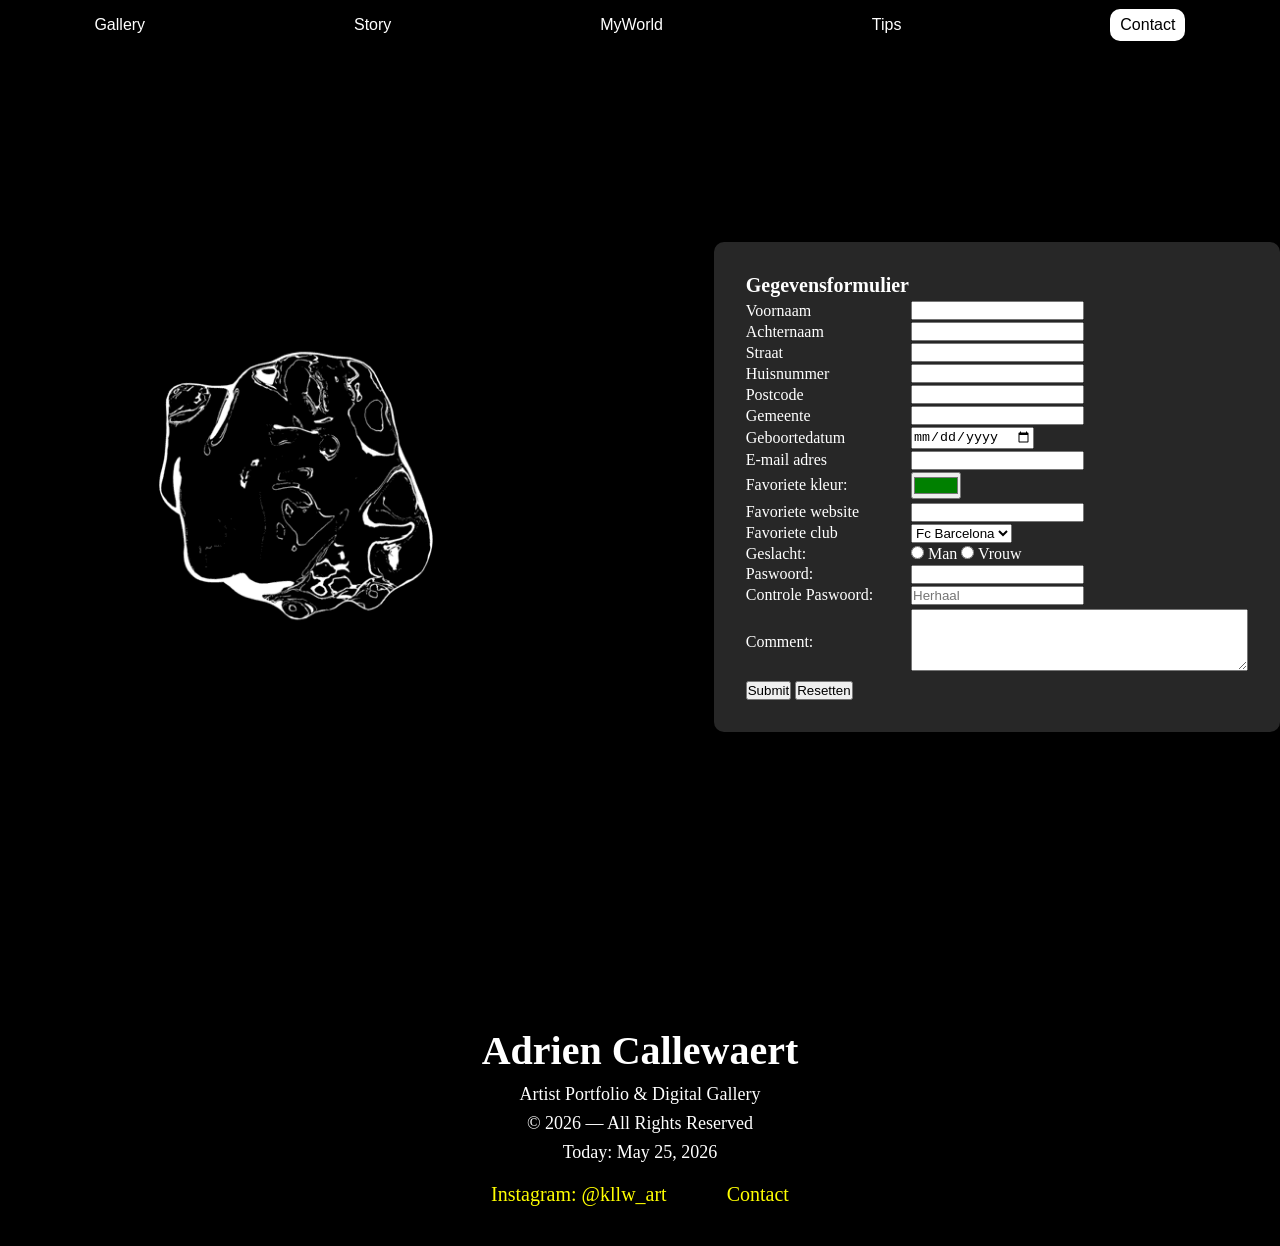
==== contact.html @ e92e4c1d "mijn website" ====
<!DOCTYPE html>
<html lang="en">
<head>
    <meta charset='UTF-8'/>
    <title>MyWorld</title>
    <link rel='stylesheet' href='style.css'/>
</head>
<body>

    <header>

        <div class='menu'>                                   
            <div class='box gallery'>
                <a href="gallery.html" class="btnhover"">Gallery</a>
            </div>
            <div class='box story'>
                <a href="story.html" class="btnhover">Story</a>
            </div>
            <div class='box home'>
                <a href="World.html" class="btnhover"">MyWorld</a>
            </div>
            <div class='box tips'>
                <a href="tips.html" class="btnhover"">Tips</a>
            </div>  
            <div class="box contact">
                <a href="contact.html" class="btn"">Contact</a>
            </div>
        </div>

    </header>
    <h1 "style= font-size:40px;">Contact</h1>
<div class="background">
    <div class="color">
        <div class="login">
            <div class="gifimage">
                <img src="galleryimage/THING.gif">
            </div>
            <div class="formpage">
                <div class="content">
                    <form id="myform" action="" method="post" enctype="text/plain" name="gegevens" onsubmit="toonData(); return false;" style="width:auto;">
                            <table>
                                <tr>
                                    <td style="font-size: 20px; font-weight: bold;">Gegevensformulier</td>
                                    <td></td>
                                </tr>

                                <tr>
                                    <td></td>
                                    <td><pre></pre></td>
                                </tr>

                                <tr>
                                    <td> <label for="voornaam">Voornaam </label></td>
                                    <td> <input type="text" id="voornaam" name="voornaam" maxlength="25" title="Vul hier je voornaam in"></td>
                                </tr>

                                <tr>
                                    <td> <label for="achternaam">Achternaam </label></td>
                                    <td> <input type="text" id="achternaam" name="achternaam" maxlength="25" title="Vul hier je achternaam in"></td>
                                </tr>

                                <tr>
                                    <td> <label for="straat" title="Voer hier u gemeente">Straat </label></td>
                                    <td> <input type="text" id="straat" name="straat" title="Vul hier je de straat waarin je wwont"></td>
                                </tr>            

                                <tr>
                                    <td> <label for="huisnummer">Huisnummer </label></td>
                                    <td> <input type="text" id="huisnummer" name="huisnummer" maxlength="3" min="0" max="9999" title="Vul hier de huisnummer van je eigen huis"></td>
                                </tr>

                                <tr>
                                    <td> <label for="postcode">Postcode </label></td>
                                    <td> <input type="text" id="postcode" name="postcode" maxlength="4" title="Vul hier de postcode waarin je leeft"></td>
                                </tr>

                                <tr>
                                    <td><label for="gemeente">Gemeente </label> </td>
                                    <td><input type="text" id="gemeente" name="gemeente" title="Vul hier de gemeente waarin je leeft"></td>
                                </tr>

                                <tr>
                                    <td> <label for="geboortedatum">Geboortedatum </label></td>
                                    <td><input type="date" id="geboortedatum" name="geboortedatum" title="Vul hier je geboortedatum(datum van je geboorte)"></td>
                                </tr>

                                <tr>
                                    <td><label for="email">E-mail adres </label></td>
                                    <td><input type="email" id="email" name="email" pattern="[a-zA-Z0-9._%+-]+@[a-zA-Z0-9.-]+\.[a-zA-Z]{2,4}$" title="Vul hier jouw persoonlijke e-mail adress" ></td>
                                    
                                </tr>
                                    <td><label for="favKleur">Favoriete kleur:</label></td>
                                    <td><input id="favKleur" type="color" name="favKleur" value="#008000"></td>
                                <tr>
                                    
                                </tr>

                                <tr>
                                    <td><label for="favSite">Favoriete website </label></td>
                                    <td><input id="favSite" type="url" name="faveSite" title="Vul hier in je favotiete wesbite"
                                        pattern="^(http|https|ftp):\/\/.+"></td>
                                </tr>

                                <tr>
                            
                                    
                                    <td><label for="favplaces">Favoriete club </label></td>
                                    <td>
                                            <select id="favclub" name="favclub">
                                                <option value="barca">Fc Barcelona</option>
                                                <option value="rm">Real Madrid</option>
                                                <option value="fcb">Bayern</option>
                                            </select>
                                    </td>
                                    
                                    
                                </tr>

                                <tr>
                                    <td title="kies hier je geslacht/gender">Geslacht:</td>
                                    <td>
                                        <input type="radio" name="gender" id="man" value="Man">
                                        <label for="man">Man</label>

                                        <input type="radio" name="gender" id="vrouw" value="Vrouw">
                                        <label for="vrouw">Vrouw</label>
                                    </td>
                                </tr>

                                <tr>
                                    <td><label for="Password">Paswoord:</label></td>
                                    <td><input id="Password" type="password" name="Password" title="kies een wachtwoord"></td>
                                </tr>

                                <tr>
                                    <td><label for="Controle">Controle Paswoord:</label></td>
                                    <td><input type="password" id="Controle" name="wachtwoord_check" placeholder="Herhaal" onblur="checkPaswoord()" title="Controleer hier u wachtwoord"></td>
                                </tr>

                                <tr>
                                    <td></td>
                                    <td><pre></pre></td>
                                </tr>

    

                                <tr>
                                    <td><label for="commentaar">Comment:</label></td>
                                    <td>
                                        <textarea id="commentaar" name="commentaar" maxlength="250" rows="4" cols="40" title="Vul hier in je commentaar" style="resize: vertical;"></textarea>
                                    </td>
                                </tr>

                                <tr>
                                    <td></td>
                                    <td><pre></pre></td>
                                </tr>

                                <tr>
                                    <td></td>
                                    <td><pre></pre></td>
                                </tr>

                                <tr>
                                    <td>
                                        <input type="submit" value="Submit">
                                        <input type="reset" value="Resetten">
                                    </td>
                                </tr>

                                

                            </table>



                    </form>
                
                </div> 


                <script>
                    function reset() {
                        document.getElementById("myForm").reset();

                    }

                    function mydate() {

                        d = new Date(document.getElementById("geboortedatum").value);
                        dt = d.getDate();
                        mn = d.getMonth();
                        mn++;
                        yy = d.getFullYear();
                        document.getElementById("ndt").value = dt + "/" + mn + "/" + yy;
                        document.getElementById("ndt").hidden = false;
                        document.getElementById("geboortedatum").hidden = true;
                    }

                    function toonData() {

                        var test;

                        if (document.getElementById("man").checked == true) test = "Man";
                        if (document.getElementById("vrouw").checked == true) test = "Vrouw";


                        document.getElementById("weergave").value = "Naam: " +
                            document.getElementById("voornaam").value + " " + document.getElementById("achternaam").value +
                            "\n" + "Adres: " + document.getElementById("straat").value + " " + document.getElementById("huisnummer").value +
                            "  " + document.getElementById("postcode").value + " " + document.getElementById("gemeente").value + "\n" + "E-mail: " +
                            document.getElementById("email").value + "\n" + "Favoriete kleur: " + document.getElementById("favKleur").value +
                            "\n" + "Favoriete website: " + document.getElementById("favSite").value +
                            "\n" + "Favoriete groente: " + document.getElementById("favGroente").value +
                            "\n" + "Geboortedatum: " + document.getElementById("ndt").value +
                            "\n" + "Geslacht: " + test +
                            "\n" + "Paswoord: " + document.getElementById("Paswoord").value;

                        document.getElementById("weergave").hidden = false;

                    }

                    function checkPaswoord() {
                        if (document.getElementById("Paswoord").value != document.getElementById("Controle").value) alert("Paswoorden zijn niet hetzelfde!");
                    }
                </script>


                        </div>
                    </div>
                </div>

    <footer class="footer">
        <div class="footer-content">

            <h2>Adrien Callewaert</h2>

            <p>Artist Portfolio & Digital Gallery</p>

            <p>© 2026 — All Rights Reserved</p>

            <p>Today: May 25, 2026</p>

            <div class="footer-links">
                <a href="https://instagram.com/kllw_art" target="_blank">
                    Instagram: @kllw_art
                </a>

                <a href="contact.html">
                    Contact
                </a>
            </div>

        </div>
    </footer>

</div>


</body>
</html>
---- style.css ----
* {
  margin: 0;
  padding: 0;
  box-sizing: border-box;
}

html {
    scroll-behavior: smooth;
}

header {
    /*background-color: white;*/
    background-color: black;

    display: flex;

    justify-content: center;
    color: #fff;
    padding: 20px 0;

    position: fixed;
    top: 0;
    left: 0;
    width: 100%;
    height: 50px;
    z-index:1000;
}


/*header a {
    text-decoration: none;
    color: black;
    font-family: 'Bebas Neue', sans-serif;

    padding: 7px 10px;
    border-radius: 10px;

    transition: 0.2s;
}

header a:hover {
    background-color: rgba(0,0,0,0.5);
    color: white;
}*/






header a {
    text-decoration: none;
    font-weight: normal;
    /*color: black;*/
    color: white;
    font-family:'Bebas Neue', sans-serif;

}

header a.btnhover:hover {
    /*color: white;*/
    color: black;
    padding: 7px 10px; 
    /*background-color: rgb(0, 0, 0, 0.5);*/
    background-color: rgba(255, 255, 255, 0.5);
    border-radius: 10px;

}


/*.box:hover{
    color: white;
    
}*/

/*.btnhover:hover {
    padding: 7px 10px; 
    background-color: rgb(0, 0, 0, 0.5);
    border-radius: 10px;
    
}*/



.menu {
    display: flex;
    justify-content: space-between;
    gap: 20px;
    flex:1;
    height:100%;
}

.btn {
    padding: 7px 10px; 
    /*background-color: black;*/
    background: white;
    border-radius: 10px;
    /*color: white;*/
    color: black;

}





.box{
    display:flex;
    justify-content:center;
    align-items:center;

    color: black;
    font-family:'Bebas Neue', sans-serif;
    margin: 0 auto;

}

/*.gallery , .story , .date , .contact , .tips {
    display:flex;
   justify-content:center;
   align-items:center;
    
}*/ 

/*.menu {  
  width: 80%;  
  display: flex;
  justify-content: space-between;
  
}


.links {
  display: flex;
  justify-content: space-around;
}


.story , .tips{
  margin-left: 20px;
}



.gallery, .story , .tips{
    cursor: pointer;
    font-size: 0.95rem;
    transition: color 0.3s ease;
    padding-bottom: 20px;
    border-bottom: 4px solid #f9f8f8
    
}
*/



/* Specifieke styling voor de Login (vaak subtieler) */


.flex-container {
    display: flex;
    justify-content: center; /* Aligns items horizontally */
    
    
    width: 100%;
    min-height: 100vh;       
    min-height: 100dvh;      
    
    /*background-color: #2348a0;
    /*background-image: url(header.jpg);*/
    background-image: url(galleryimage/thunder.gif);
    background-size: cover;
    background-repeat: no-repeat;
    background-position: center center;
    height: 100vh;
    margin: 0;
}

.flex-item {
    display: flex;
    align-items: center;
    justify-content: center;
    border: 2px solid white;
    position: absolute;
    bottom: 50%;
    z-index: 1;
}



.button{
    display: flex;
    align-items: flex-end;
    margin-bottom: 50px;
    position: relative;
    z-index: 2;
}


.circle-btn {

    width: 60px;
    height: 60px;
    border-radius: 50%;
    
    
    background-color: rgb(110, 110, 142);
    color: white;
    border: none;
    cursor: pointer;
    box-shadow: 0 4px 6px rgba(0,0,0,0.1);
    
    display: flex;
    align-items: center;
    justify-content: center;
    font-weight: bold;
}


.background {
    background-color: black;
}



.grid-container {
    display: flex;
    justify-content: center;
}

.grid{
    width: 1200px;
    /*width: 100%;*/
    display: flex;
    flex-direction: column;
}

.grid-item1, .grid-item2 , .grid-item3{
    height: 800px;

}

.grid-item1{
    background-color: black;
    display: flex;
    gap: 30px; 
    

    display: flex;
    flex-direction: column;

    align-items: flex-start;

    
.pop {
    color: white; 
    font-size: 40px;
}

}

.title {
    color: white;
    font-size: 40px;
    margin-top: 60px;
    margin-bottom: 10px;
}

.content-row {
    display: flex;
    gap: 30px;
}

.box1 {
    width: 250px;
    height: 250px;
    background: gray;
}

.box1 img {
    width: 250px;
    height: 250px;

}

.right-side {
    display: flex;
    flex-direction: column;
    flex: 1;
    gap: 20px;
}

.box2 {
    background: rgb(44, 6, 182);
    padding: 20px;
    min-height: 150px;
    width: 800px;
    background-color: black;

    display: flex;
    gap: 35px;
}

.box2 p{
    flex: 1;
    color: white;
}

.bottom-row {
    display: flex;
    gap: 425px;
}

.box3 {
    /*flex: 2;*/
    background: black;
    width: 300px;
    height: 150px;
    padding: 10px;   


}

.box4 {
    flex: 1;

    display: flex;
    align-items: center;
    justify-content: center;
    padding: 5px 20px;
    height: 50px;

    position: relative;
    top: 50px;
    

    background: red;
}

.box4 a {
    color: white;
    text-decoration: none;
}

.gif {
    margin: 0 auto;
}

.gif img {
    width: 500px;
    height: 186px;
}

.define {
    color: white;
}

.grid-item2{
    background-color: black;
}

.inspire{
    display: flex;
    justify-content: flex-start;
    gap:20px;
    padding: 100px 20px;
}

.boite {
    flex: 1 150px; 
    height: 325px;
    background-color: blue;
    border: 4px solid white;
    border-radius: 10px;

    display: flex;
    flex-direction: column;

    position: relative;
    overflow: hidden;

    
}

.boite:hover {
    transform:scale(1.15);
}

.boite a{
    text-decoration: none;
    color: red;
    font-size: 20px;
}


.pic {
    flex:2 ;
    background-color: green;
    z-index: 1;

}

.board {
    position: absolute;
    top: 54%;
    left: 2%;
    z-index: 10;

    width: 80%;
    height: 50px;
    color: white;
    font-size: 35px;
    transform: perspective(800px) rotateY(25deg);


    display: flex;
    align-items: center;
    justify-content: center;

}

.an {
    background-color: black;
}

.fa {
    background-color: red;
}

.mo {
    background-color: darkblue;
}

.na {
    background-color: green;
}

.mu {
    background-color: rgb(145, 43, 145);
}

.text {
    flex: 1;
    background-color: white;
    color: black;
    padding: 10px 20px;

    display: flex;
    justify-content: center;
    align-items: center;
    z-index: 3;

}
.picture img,
.musicpic img,
.moviespic img,
.naturepic img,
.fashionpic img,
.animepic img {
    width: 100%;
    height: 100%;
    object-fit: cover;
}





.grid-item3{
    background-color: black;
    display: flex;
    align-items: center;
    justify-content: flex-end;
    color: white;
}

.vox {
    padding: 50px;
}

.gallerybutton {
    display: flex;
    justify-content: center;
    align-items: center;

    padding: 10px; 
    height: 50px;
    background-color: red;
    color: white;
    margin-top: 100px;
}
.gallerybutton a{
    color: white;
    text-decoration: none;
}

.coverflow{
    display:flex;
    justify-content:center;
    align-items:center;
    gap:20px;
    border: 1px solid white;
    height: 500px;
    width: auto;
    padding-left: 100px;
    border-radius: 10px;

    margin-top:100px;
}

.coverflow img{
    width:200px;
    height:300px;

    object-fit:cover;

    border-radius:20px;

    transition:0.3s;

    transform:perspective(800px) rotateY(25deg);

    opacity:0.7;
}


/* Hover effect */
.coverflow img:hover{
    transform:scale(1.15);
    opacity:1;
}

.coverflow img:nth-child(1){
    transform:scale(1.5);
    opacity: 1;
    z-index: 4;
}

.coverflow img:nth-child(2){
    transform:scale(1.25);
    opacity: 0.75;
    z-index: 3;
}

.coverflow img:nth-child(3){
    transform:scale(1);
    opacity: 0.5;
    z-index: 2;
}

.coverflow img:nth-child(4){
    transform:scale(0.75);
    opacity: 0.25;
    z-index: 1;
    position: relative;
    right: 50px;
}



/*contact*/
.login {
    width: 100%;
    width: 100%;
    min-height: 100vh;       /* Fallback for older browsers */
    min-height: 100dvh;

    display: flex;
    background-color: black;
    align-items: center;
    justify-content: center;
}

/*.color{
    background-color: black;
}*/
.gifimage{
    width: 50%;
}
.gifimage img{
    width: 100%;
}

/*inspiration*/

.container {
    display: flex;
    justify-content: center;
    align-items: center;
    flex-direction: column;
    gap: 300px;
    padding-top: 300px;
    padding-bottom: 300px;

}




.inspo {
    width: 60%;
    height: 600px;
    border: 2px solid black;
    display: flex;
    overflow: hidden;
    border-radius: 10px;
    border: 4px solid white;
}

.picture {
    flex: 1;
    background-color: blue;
    border: 2px solid black;
    border-radius: 10px;
}

.texten {
    flex: 1;
    background-color: white;
    margin: 0 auto;
    padding: 10px;
    font-size: 20px;
    font-family:'Bebas Neue', sans-serif;
    overflow-y: auto;

}

.texten h2{
    text-align: center;
    font-size: 40px;
}




.formpage {
    flex: 1;
    width: 50%;

    display: flex;
    color: white;
    margin-left: 125px;
    /*flex-direction: column;*/

}

.formpage form {
    background-color: rgba(128, 128, 128, 0.3);
    padding: 30px;
    border-radius: 10px;
    backdrop-filter: blur(10px);
    -webkit-backdrop-filter: blur(10px);
    
}

.content {
    display: flex;
    gap: 30px;

}


/*story file*/

.storycontainer {
    display: flex;
    justify-content: center;
    
}

.pot {
    width: 1200px;
    display: flex;
    gap:50px;
    padding: 100px 20px;
    background-color: white;
}

.storybox {
    flex:1;
    height: 750px;
    font-family: "Times New Roman", Times, serif;
    position: relative ;

}

.picgif {
    display: flex;
    justify-content: center;
    align-items: center;
}

.picgif img {
    width: 110%;
    height: 110%;
    object-fit: cover;
}


.love {
    position: relative;
    bottom: 20px;
}

.interest p {
    z-index: 1;
}


.dope {
    position: absolute;

    top: 10px;
    right: 400px;
    z-index: 10;
}

.conclusionstory {
    display: flex; 
    justify-content: center;
    align-items: center;
}

.conclusion {
    width: 1200px;
    font-family: "Times New Roman", Times, serif;
    margin-top: 200px;
    margin-bottom: 200px;
    font-size: 20px;
    padding: 100px 20px;

}


.bottom-r {
    display: flex;
    gap: 425px;
    padding-top: 50px;
}

.box5 {
    /*flex: 2;*/
    background: white;
    width: 200px;
    height: 150px;
    padding: 10px;   


}

.box7 {
    /*flex: 2;*/
    background: white;
    width: 300px;
    height: 150px;
    padding: 10px;   


}



.box6 {
    flex: 1;

    display: flex;
    align-items: center;
    justify-content: center;
    padding: 5px 20px;
    height: 50px;

    position: relative;
    top: 50px;
    

    background: red;
}

.box6 a {
    text-decoration: none;
    color: white;
}





#io {color: black; font-size: 50px; font-family: "Times New Roman", Times, serif;}

#po {color: white; font-size: 50px; font-family: "Times New Roman", Times, serif;}


.oops {
    display: flex; 
    height: 1000px;
    background-color: black;
    color: white;


}

.joy {
    flex: 1;
}


.gigavierkant {
    display: flex;
    align-items: center;
    justify-content: center;
}
.grootvierkant {
    display: grid;
    color: white;
    font-size: 20px;
    grid-template-columns: 200px 200px 200px;
    grid-template-rows: 200px 200px 200px;
    gap: 1vw;
    padding-right: 100px;

}
.no {
    background-color: blue;
    overflow: hidden;
    border: 2px solid black;
}

.no img
{
    width: 100%;
    height: 100%;
    object-fit: cover;
            
}
.no:hover {
    transform:scale(1.6);
}

.vierkant1 {
    grid-row-start: 1;
    grid-row-end: 3;

}

.vierkant2 { 
    grid-column-start: 2;
    grid-column-end: 4;
}
.vierkant4 {
    grid-row-start: 2;
    grid-row-end: 4;
    grid-column-start: 3;
    grid-column-end: 4;

}



.textjoy {
    padding: 200px 50px; 

}

#sketch {
    font-size: 200px;
}


.cover {
    display: flex;
    /*justify-content: center; 
    align-items: center;*/
    background-color: rgb(236, 145, 171);
    /*height: 800px ;*/
    color: white;

}*/

.house {
    /*gap: 30px;*/
    display: flex;
    flex-direction: row;
    margin:0 auto;
}

/*.pute{
    flex: 2;
    width : 640px; 
    height: 358.5px;

    


}*/


.pute img {
    width: 100%;
    height: 100%;
    object-fit: cover;
    /*border: 2px solid black;*/
            

}

.phrase {
    flex: 1;
    font-size: 100px;
    justify-content: center;
    text-align: center;
    background-color: black;
    color: white;
}

.casa {
    display: grid;
    grid-template-columns: 250px 250px;
    grid-template-rows: 250px 250px 250px;
    /*gap: 1vw;*/

}

.pitt {
    background-color: lightblue;
    border: 2px solid black;
    overflow: hidden;

}



.pitt img
{
    width: 100%;
    height: 100%;
    object-fit: cover;
            
}
.pitt:hover {
    transform:scale(1.8);
}


.lourd {
    display: flex;
    justify-content: center; 
    align-items: center;
    background-color: rgb(236, 145, 171);
    height: 1200px;
}

.boug {
    display: flex;
    justify-content: center; 
    align-items: center;
    background-color: rgb(236, 145, 171);
    color: white;
    height: 600px;
}


.casablanca {
    display: grid;
    grid-template-columns: 200px 200px 200px 200px 200px 200px;

}

.messi {
    background-color: lightblue;
    border: 2px solid black;
    overflow: hidden;
    width: 200px;

}



.messi img
{
    width: 100%;
    height: 100%;
    object-fit: cover;
            
}
.messi:hover {
    transform:scale(1.3);
}


#myselff {
    background-color: rgb(236, 145, 171);
    font-size: 50px;
    text-align: center;
}










.footer {
    background-color: black;
    color: white;
    padding: 40px 20px;
    margin-top: 50px;
}

.footer-content {
    text-align: center;
}

.footer h2 {
    font-size: 40px;
    margin-bottom: 10px;
}

.footer p {
    font-size: 18px;
    margin: 8px 0;
}

.footer-links {
    margin-top: 20px;
    display: flex;
    justify-content: center;
    gap: 30px;
}

.footer-links a {
    color: yellow;
    text-decoration: none;
    margin: 0 15px;
    font-size: 20px;
}

.footer-links a:hover {
    text-decoration: underline;
}


@media (max-width: 600px) {

    /* ===== HEADER MENU (ALL PAGES) ===== */
    .menu {
        flex-direction: column;
        gap: 10px;
        align-items: center;
    }

    header {
        height: auto;
        padding: 10px 0;
    }

    /* ===== STORY + TIPS LAYOUT ===== */
    .pot {
        flex-direction: column;
        width: 100%;
        padding: 20px;
    }

    .storybox {
        height: auto;
    }

    /* ===== GALLERY GRID (sketch wall) ===== */
    .grootvierkant {
        grid-template-columns: repeat(2, 1fr);
        grid-template-rows: auto;
        padding-right: 0;
    }

    /* ===== PAINTINGS SECTION ===== */
    .house {
        flex-direction: column;
        align-items: center;
    }

    .pute {
        width: 90%;
    }

    .phrase {
        font-size: 50px;
    }

    /* ===== CASA GRID ===== */
    .casa {
        grid-template-columns: repeat(2, 1fr);
    }

    /* ===== CASABLANCA GRID ===== */
    .casablanca {
        grid-template-columns: repeat(2, 1fr);
    }

    /* ===== CONTACT PAGE ===== */
    .login {
        flex-direction: column;
        text-align: center;
        padding: 20px;
    }

    .formpage {
        margin-left: 0;
        width: 100%;
        justify-content: center;
    }

    .gifimage {
        width: 80%;
    }

    /* ===== GENERAL TEXT FIXES ===== */
    #myselff {
        font-size: 28px;
        padding: 10px;
    }

    #sketch {
        font-size: 80px;
    }

    /* ===== FOOTER ===== */
    .footer-links {
        flex-direction: column;
        gap: 10px;
    }

    .footer h2 {
        font-size: 28px;
    }

    .footer p {
        font-size: 14px;
    }
}


@media (max-width: 1024px) and (min-width: 601px) {

    /* ===== MENU ===== */
    .menu {
        flex-wrap: wrap;
        justify-content: center;
        gap: 15px;
    }

    /* ===== STORY / TIPS LAYOUT ===== */
    .pot {
        flex-direction: column;
        width: 90%;
        margin: 0 auto;
    }

    /* ===== GALLERY GRID ===== */
    .grootvierkant {
        grid-template-columns: repeat(3, 1fr);
        padding-right: 0;
    }

    /* ===== PAINTINGS ===== */
    .house {
        flex-direction: column;
        align-items: center;
    }

    .pute {
        width: 80%;
    }

    .phrase {
        font-size: 70px;
    }

    /* ===== CASA GRID ===== */
    .casa {
        grid-template-columns: repeat(3, 1fr);
    }

    /* ===== CASABLANCA GRID ===== */
    .casablanca {
        grid-template-columns: repeat(3, 1fr);
    }

    /* ===== CONTACT ===== */
    .login {
        flex-direction: column;
    }

    .formpage {
        margin-left: 0;
        width: 100%;
    }

    /* ===== TEXT ===== */
    #sketch {
        font-size: 120px;
    }

    #myselff {
        font-size: 40px;
    }
}
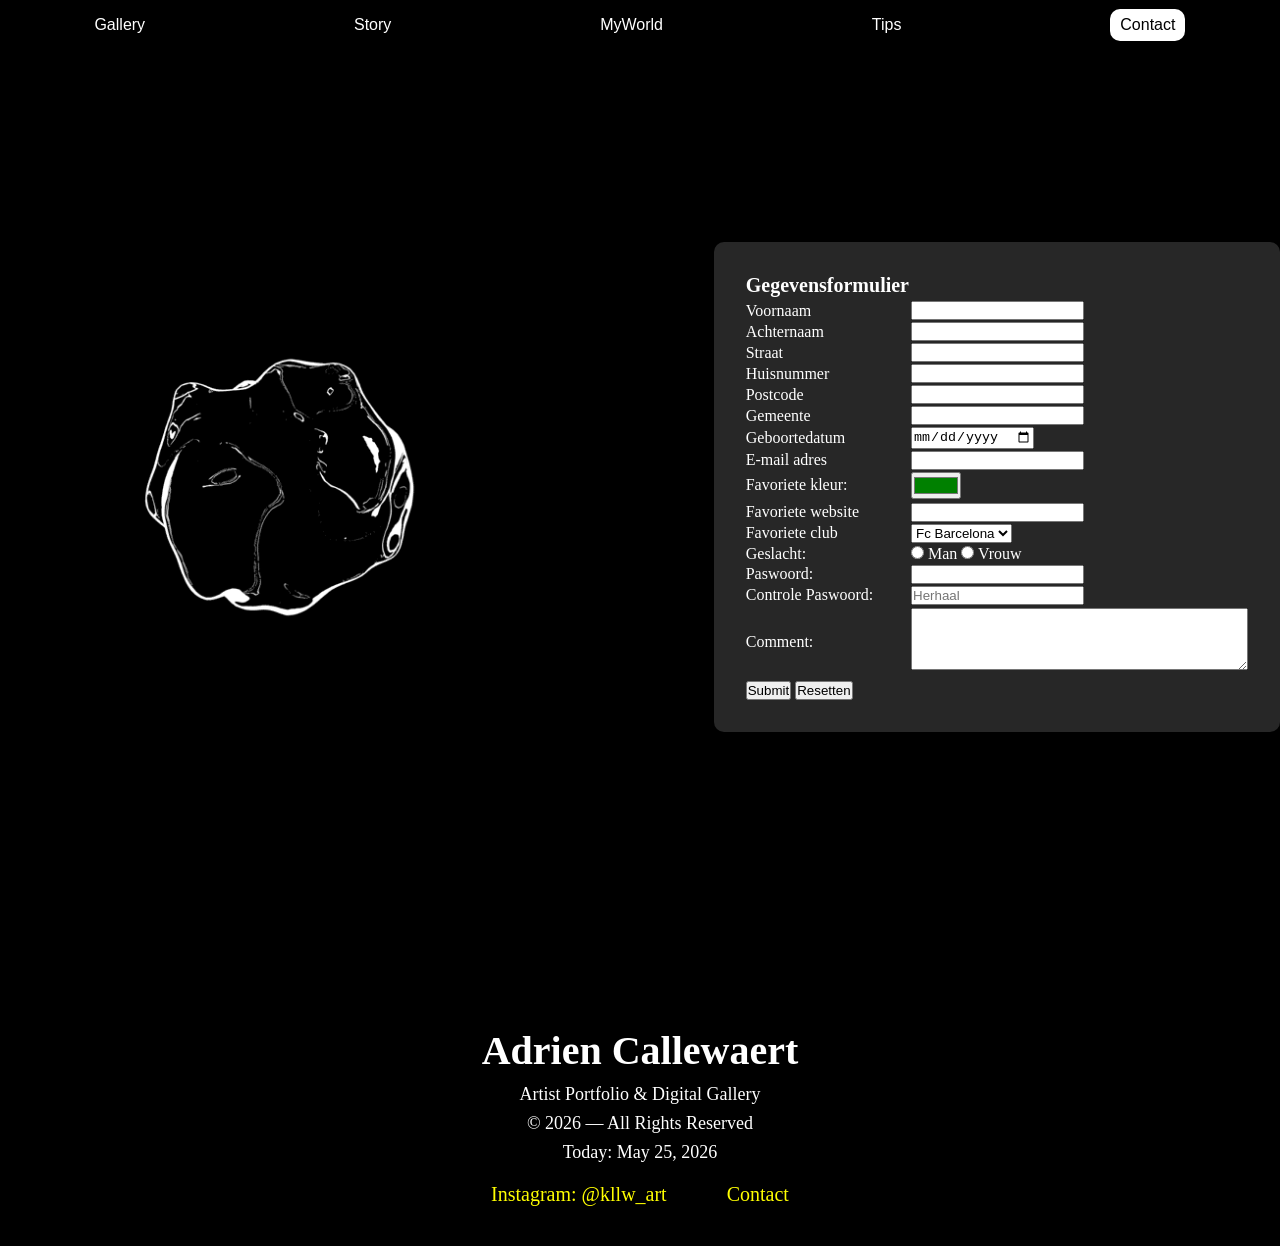
==== commit 149c0fcb: "verandering" ====
--- a/contact.html
+++ b/contact.html
@@ -37,7 +37,7 @@
             </div>
             <div class="formpage">
                 <div class="content">
-                    <form id="myform" action="" method="post" enctype="text/plain" name="gegevens" onsubmit="toonData(); return false;" style="width:auto;">
+                    <form id="myForm" action="" method="post" enctype="text/plain" name="gegevens" onsubmit="toonData(); return false;" style="width:auto;">
                             <table>
                                 <tr>
                                     <td style="font-size: 20px; font-weight: bold;">Gegevensformulier</td>
@@ -163,7 +163,7 @@
 
                                 <tr>
                                     <td>
-                                        <input type="submit" value="Submit">
+                                        <input type="button" value="Submit" onclick="toonData()">
                                         <input type="reset" value="Resetten">
                                     </td>
                                 </tr>
@@ -177,58 +177,85 @@
                     </form>
                 
                 </div> 
-
-
-                <script>
-                    function reset() {
-                        document.getElementById("myForm").reset();
-
-                    }
-
-                    function mydate() {
-
-                        d = new Date(document.getElementById("geboortedatum").value);
-                        dt = d.getDate();
-                        mn = d.getMonth();
-                        mn++;
-                        yy = d.getFullYear();
-                        document.getElementById("ndt").value = dt + "/" + mn + "/" + yy;
-                        document.getElementById("ndt").hidden = false;
-                        document.getElementById("geboortedatum").hidden = true;
-                    }
-
-                    function toonData() {
-
-                        var test;
-
-                        if (document.getElementById("man").checked == true) test = "Man";
-                        if (document.getElementById("vrouw").checked == true) test = "Vrouw";
-
-
-                        document.getElementById("weergave").value = "Naam: " +
-                            document.getElementById("voornaam").value + " " + document.getElementById("achternaam").value +
-                            "\n" + "Adres: " + document.getElementById("straat").value + " " + document.getElementById("huisnummer").value +
-                            "  " + document.getElementById("postcode").value + " " + document.getElementById("gemeente").value + "\n" + "E-mail: " +
-                            document.getElementById("email").value + "\n" + "Favoriete kleur: " + document.getElementById("favKleur").value +
-                            "\n" + "Favoriete website: " + document.getElementById("favSite").value +
-                            "\n" + "Favoriete groente: " + document.getElementById("favGroente").value +
-                            "\n" + "Geboortedatum: " + document.getElementById("ndt").value +
-                            "\n" + "Geslacht: " + test +
-                            "\n" + "Paswoord: " + document.getElementById("Paswoord").value;
-
-                        document.getElementById("weergave").hidden = false;
-
-                    }
-
-                    function checkPaswoord() {
-                        if (document.getElementById("Paswoord").value != document.getElementById("Controle").value) alert("Paswoorden zijn niet hetzelfde!");
-                    }
-                </script>
-
-
-                        </div>
-                    </div>
-                </div>
+            </div>
+        </div>
+    </div>   
+
+                    <script>
+                        
+                        function resetForm() {
+                            document.getElementById("myForm").reset();
+                        }
+
+                        
+                        function checkPaswoord() {
+
+                            let pass1 = document.getElementById("Password").value;
+                            let pass2 = document.getElementById("Controle").value;
+
+                            if (pass1 !== pass2) {
+                                alert("Paswoorden zijn niet hetzelfde!");
+                            }
+                        }
+
+                        
+                        function toonData() {
+
+                            let geslacht = "";
+
+                            if (document.getElementById("man").checked) {
+                                geslacht = "Man";
+                            }
+
+                            if (document.getElementById("vrouw").checked) {
+                                geslacht = "Vrouw";
+                            }
+
+                            
+                            let geboortedatum =
+                                document.getElementById("geboortedatum").value;
+
+                            
+                            let output =
+                                "Naam: " +
+                                document.getElementById("voornaam").value + " " +
+                                document.getElementById("achternaam").value +
+
+                                "\nAdres: " +
+                                document.getElementById("straat").value + " " +
+                                document.getElementById("huisnummer").value + ", " +
+                                document.getElementById("postcode").value + " " +
+                                document.getElementById("gemeente").value +
+
+                                "\nE-mail: " +
+                                document.getElementById("email").value +
+
+                                "\nFavoriete kleur: " +
+                                document.getElementById("favKleur").value +
+
+                                "\nFavoriete website: " +
+                                document.getElementById("favSite").value +
+
+                                "\nFavoriete club: " +
+                                document.getElementById("favclub").value +
+
+                                "\nGeboortedatum: " +
+                                geboortedatum +
+
+                                "\nGeslacht: " +
+                                geslacht +
+
+                                "\nCommentaar: " +
+                                document.getElementById("commentaar").value;
+
+                            
+                            alert(output);
+                        }
+                
+                    </script>
+                
+
+    
 
     <footer class="footer">
         <div class="footer-content">
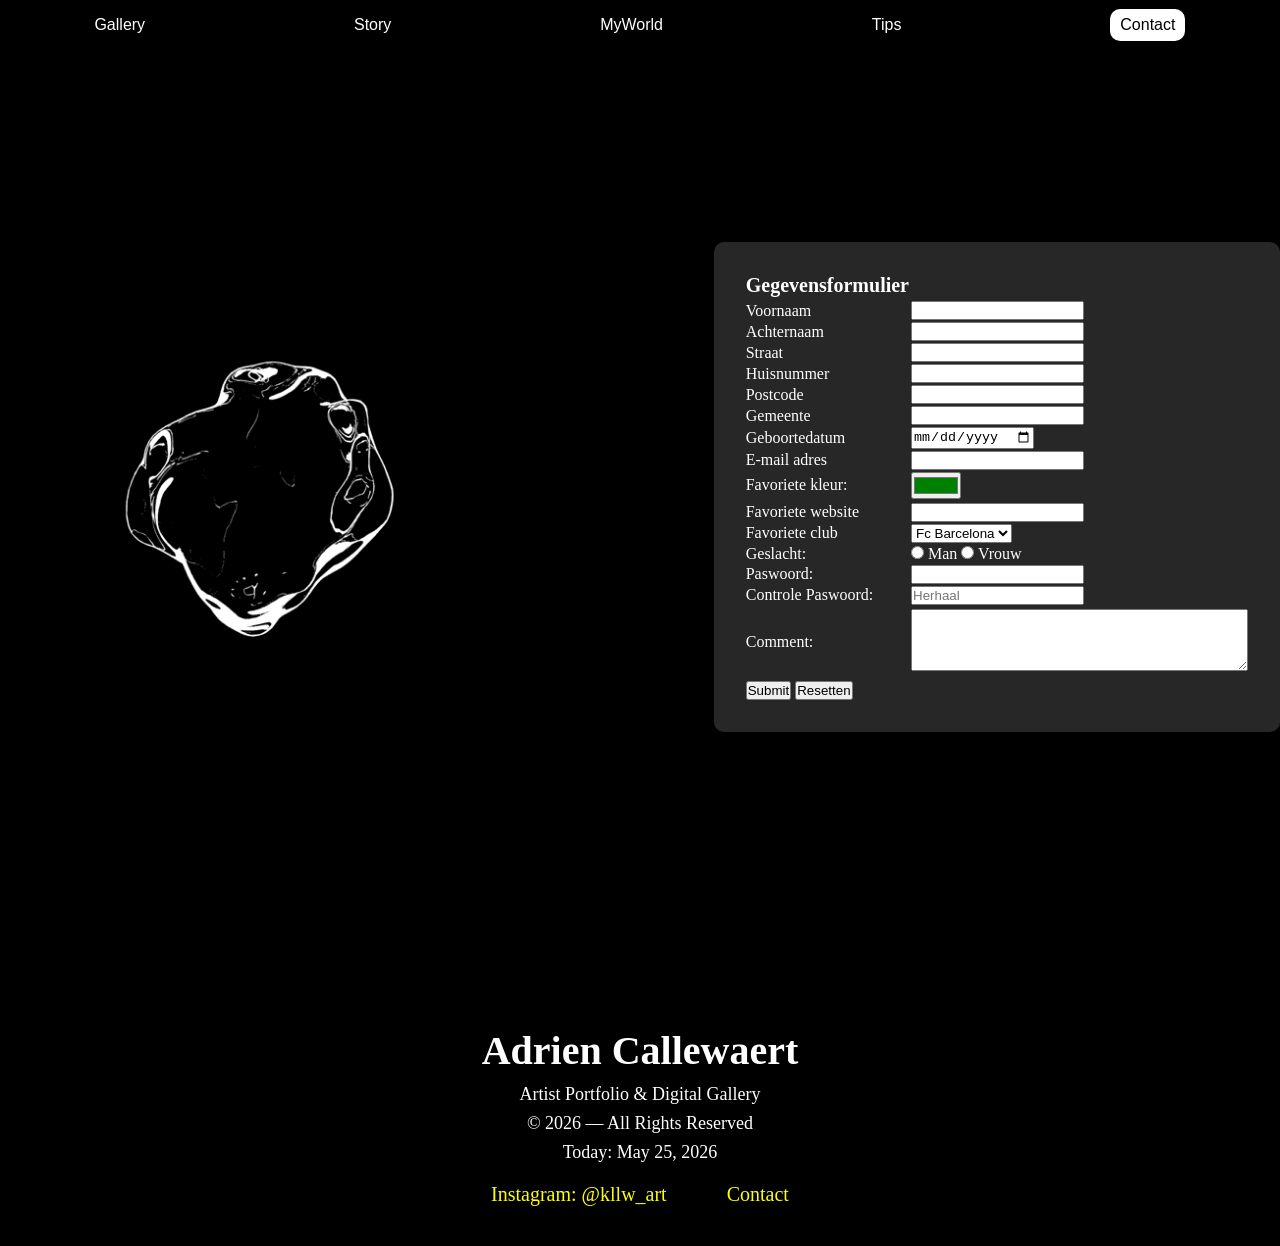
==== commit b0c39908: "change" ====
--- a/contact.html
+++ b/contact.html
@@ -17,7 +17,7 @@
                 <a href="story.html" class="btnhover">Story</a>
             </div>
             <div class='box home'>
-                <a href="World.html" class="btnhover"">MyWorld</a>
+                <a href="index.html" class="btnhover"">MyWorld</a>
             </div>
             <div class='box tips'>
                 <a href="tips.html" class="btnhover"">Tips</a>
